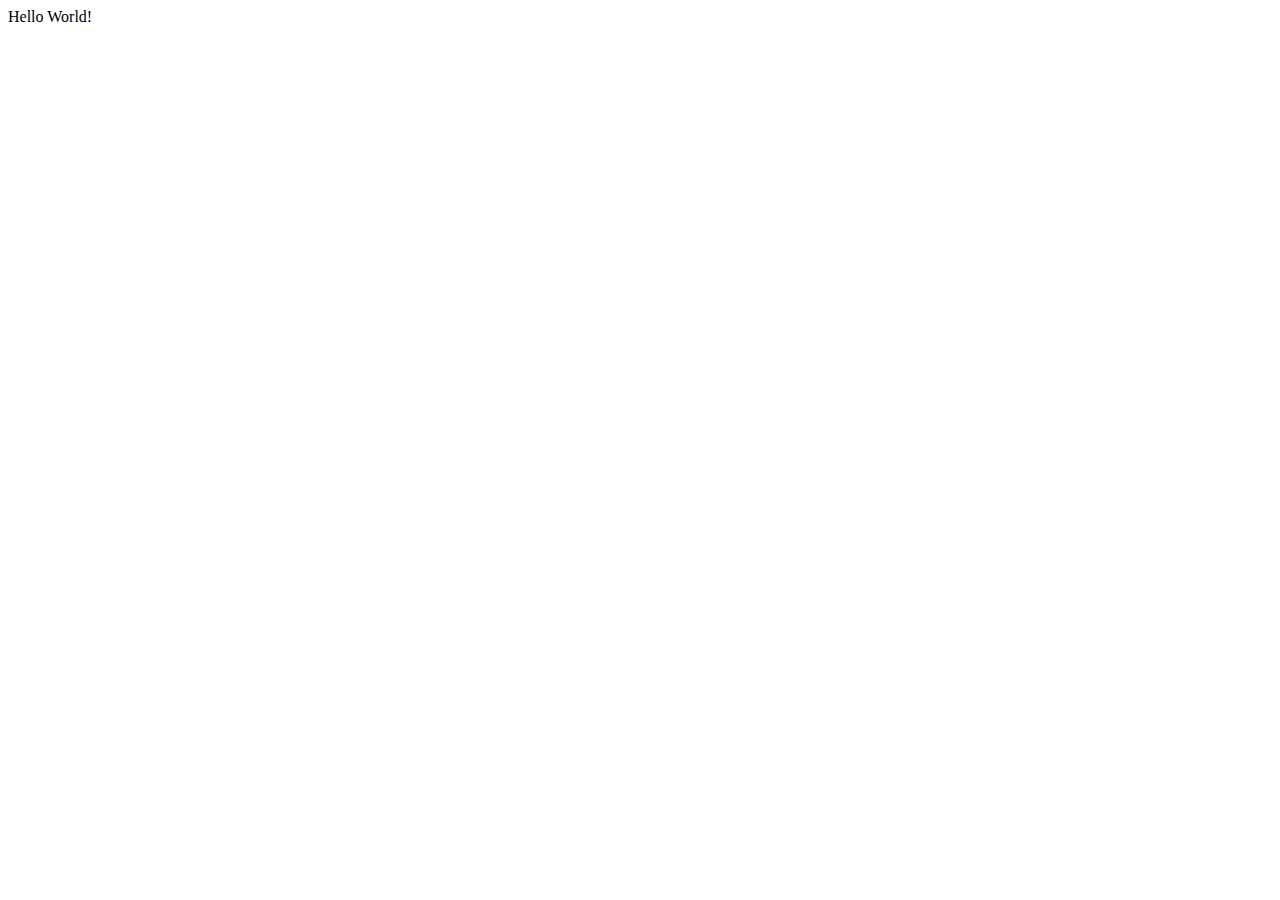
==== index.html @ 6cfe2fcf "Added files." ====
<!DOCTYPE html>
<html lang="en">
<head>
    <meta charset="UTF-8">
    <meta name="viewport" content="width=device-width, initial-scale=1.0">
    <title>The Central Perk</title>
</head>
<body>
    Hello World!
</body>
</html>
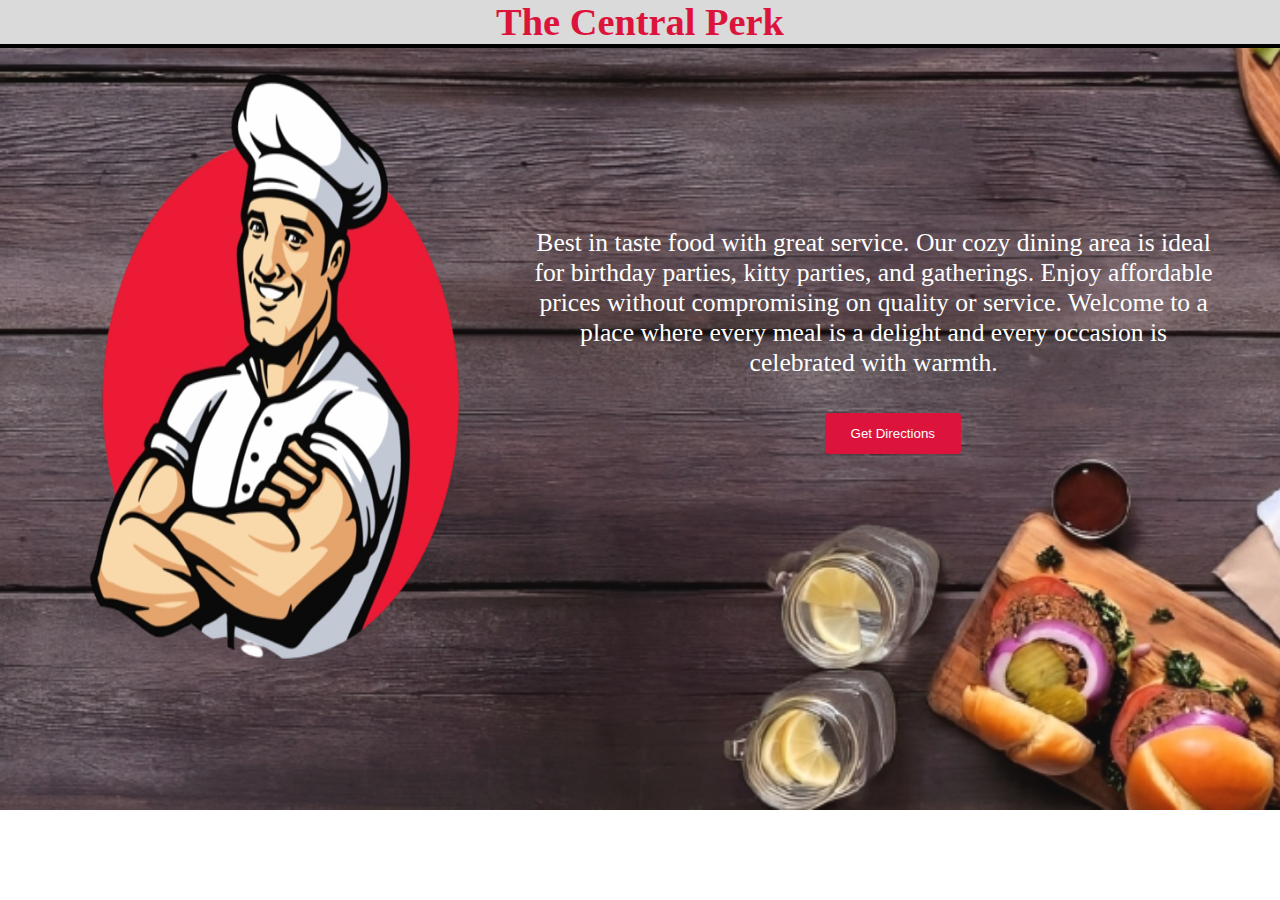
==== commit bea99c22: "Updated starting changes." ====
--- a/index.html
+++ b/index.html
@@ -1,11 +1,33 @@
 <!DOCTYPE html>
 <html lang="en">
+
 <head>
     <meta charset="UTF-8">
     <meta name="viewport" content="width=device-width, initial-scale=1.0">
+    <link rel="stylesheet" href="style.css">
     <title>The Central Perk</title>
 </head>
+
 <body>
-    Hello World!
+    <div id="home">
+        <h1 class="headline">The Central Perk</h1>
+        <div class="container">
+            <div class="logo">
+                <img src="./media/website_icon.png" alt="Logo">
+            </div>
+            <div class="about">
+                <p>Best in taste food with great service. Our cozy dining area is ideal for birthday parties, kitty
+                    parties, and gatherings. Enjoy affordable
+                    prices without compromising on quality or service. Welcome to a place where every meal is a delight
+                    and
+                    every occasion is celebrated with warmth.
+                </p>
+                <a class="map" href="https://maps.app.goo.gl/WcoyRKR1WsGSf6TG7" target="_blank">
+                    <button>Get Directions</button>
+                </a>
+            </div>
+        </div>
+    </div>
 </body>
+
 </html>--- a/style.css
+++ b/style.css
@@ -0,0 +1,101 @@
+* {
+    margin: 0px;
+    padding: 0px;
+}
+
+#home{
+    height: 80vh;
+    /* border: 4px solid red; */
+}
+
+.headline {
+    font-size: 3vw;
+    color: crimson;
+    background-color: #dadada;
+    text-align: center;
+    border-bottom: 4px solid black;
+}
+
+#home::before {
+    content: '';
+    background: url(./media/home_bg.png) no-repeat center center/cover;
+    position: absolute;
+    height: 90vh;
+    width: 100%;
+    z-index: -1;
+    opacity: 0.95;
+  }
+
+.container {
+    display: flex;
+    justify-content: space-between;
+    text-align: center;
+}
+
+.logo img {
+    height: 70vh;
+    width: 35vw;
+    padding-left: 4.5vw;
+}
+
+.about p {
+    font-size: 2vw;
+    margin-top: 20vh;
+    margin-left: 2vw;
+    margin-right: 5vw;
+    color: white;
+}
+
+.map button {
+    background-color: crimson;
+    color: white;
+    border: none;
+    border-radius: 4px;
+    padding: 1vw 2vw;
+    margin-top: 35px;
+
+}
+
+button:hover {
+    cursor: pointer;
+}
+
+@media (max-width: 600px) {
+
+    .container {
+        flex-direction: column;
+    }
+
+    .headline{
+        font-size: 40px;
+        background-color: none;
+    }
+    
+    .logo img{
+        width: 50vw;
+        height: 30vh;
+    }
+
+    #home::before {
+        content: '';
+        background: url(./media/home_bg.png) no-repeat center center/cover;
+        position: absolute;
+        height: 105vh;
+        width: 100%;
+        z-index: -1;
+        opacity: 0.95;
+      }
+
+    .about p{
+        margin: 40px;
+        font-size: 22px
+    }
+
+    .map button{
+        font-size: 22px;
+        border-radius: 4px;
+        padding: 2vw 4vw;
+        margin-top: 30px;
+    }
+
+}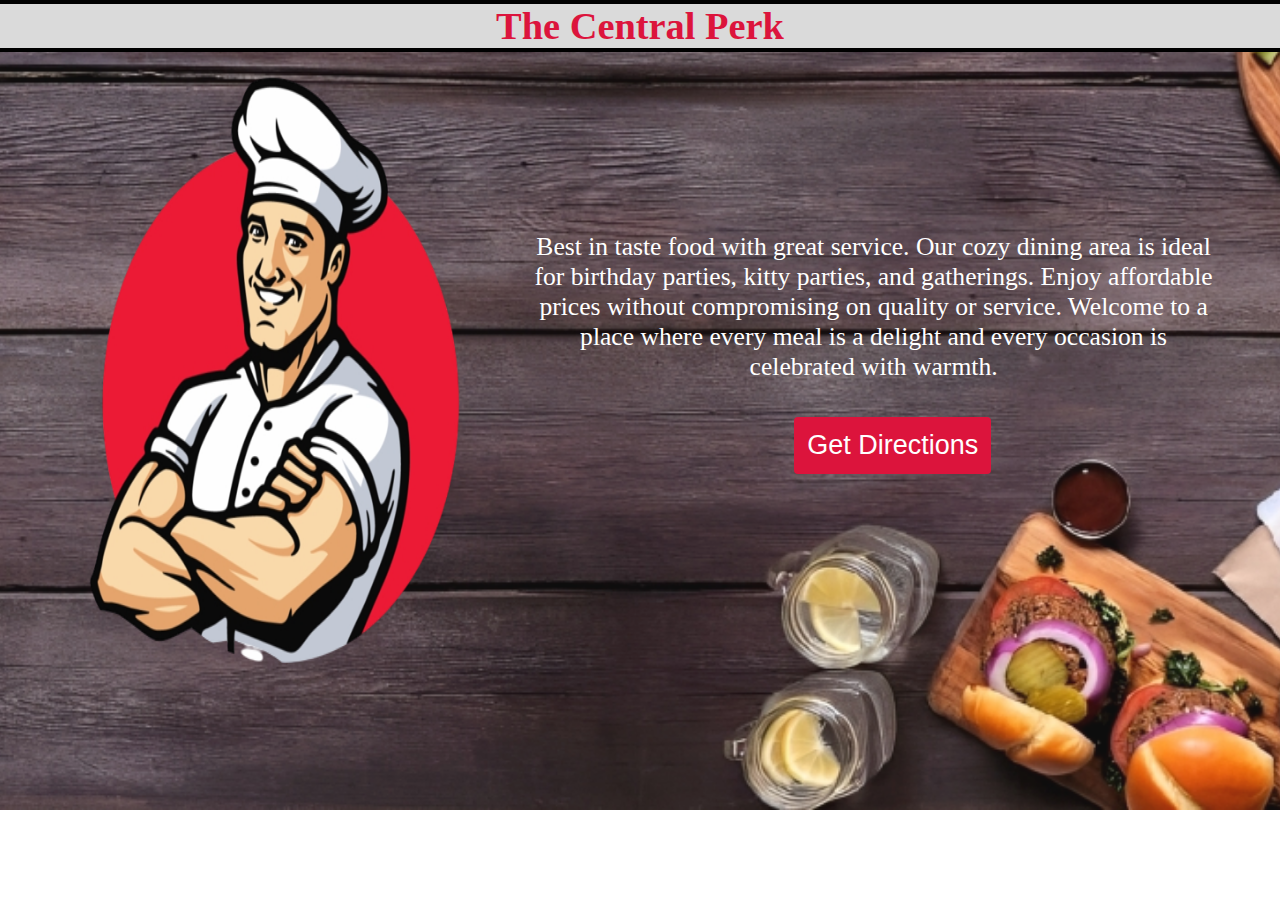
==== commit 30ae2de0: "Added Typing Text" ====
--- a/index.html
+++ b/index.html
@@ -6,6 +6,7 @@
     <meta name="viewport" content="width=device-width, initial-scale=1.0">
     <link rel="stylesheet" href="style.css">
     <title>The Central Perk</title>
+    <script src="script.js"></script>
 </head>
 
 <body>
@@ -15,19 +16,45 @@
             <div class="logo">
                 <img src="./media/website_icon.png" alt="Logo">
             </div>
+            <div class="typing-container">
+                <span class="text first-text">We offers </span>
+                <span class="text typing-text">Food</span>
+            </div>
             <div class="about">
-                <p>Best in taste food with great service. Our cozy dining area is ideal for birthday parties, kitty
+                <p id="pc_about">Best in taste food with great service. Our cozy dining area is ideal for birthday
+                    parties, kitty
                     parties, and gatherings. Enjoy affordable
                     prices without compromising on quality or service. Welcome to a place where every meal is a delight
                     and
                     every occasion is celebrated with warmth.
                 </p>
+                <p id="mobile_about">Welcome to a place where every meal is a delight and
+                    every occasion is celebrated with warmth.</p>
                 <a class="map" href="https://maps.app.goo.gl/WcoyRKR1WsGSf6TG7" target="_blank">
                     <button>Get Directions</button>
                 </a>
             </div>
         </div>
     </div>
+    <script>
+        const text = document.querySelector(".typing-text");
+        
+        const textLoad = () => {
+            setTimeout(() => {
+                text.textContent = "Best Food!";
+            }, 0);
+            setTimeout(() => {
+                text.textContent = "Great Service!";
+            }, 4000);
+            setTimeout(() => {
+                text.textContent = "Cool Dining!";
+            }, 8000);
+        }
+
+        textLoad()
+        setInterval(textLoad, 12000)
+    </script>
+    <script src="script.js"></script>
 </body>
 
 </html>--- a/style.css
+++ b/style.css
@@ -3,7 +3,7 @@
     padding: 0px;
 }
 
-#home{
+#home {
     height: 80vh;
     /* border: 4px solid red; */
 }
@@ -14,6 +14,7 @@
     background-color: #dadada;
     text-align: center;
     border-bottom: 4px solid black;
+    border-top: 4px solid black;
 }
 
 #home::before {
@@ -24,7 +25,7 @@
     width: 100%;
     z-index: -1;
     opacity: 0.95;
-  }
+}
 
 .container {
     display: flex;
@@ -38,6 +39,7 @@
     padding-left: 4.5vw;
 }
 
+
 .about p {
     font-size: 2vw;
     margin-top: 20vh;
@@ -46,13 +48,26 @@
     color: white;
 }
 
+.typing-container {
+    display: none;
+}
+
+.typing-text{
+    none
+}
+
+#mobile_about {
+    display: none;
+}
+
 .map button {
     background-color: crimson;
     color: white;
     border: none;
     border-radius: 4px;
-    padding: 1vw 2vw;
+    padding: 1vw 1vw;
     margin-top: 35px;
+    font-size: 3vh;
 
 }
 
@@ -66,36 +81,67 @@
         flex-direction: column;
     }
 
-    .headline{
+    .headline {
         font-size: 40px;
         background-color: none;
     }
-    
-    .logo img{
-        width: 50vw;
-        height: 30vh;
+
+    .logo img {
+        width: 60vw;
+        height: 40vh;
     }
 
     #home::before {
         content: '';
         background: url(./media/home_bg.png) no-repeat center center/cover;
         position: absolute;
-        height: 105vh;
+        height: 100vh;
         width: 100%;
         z-index: -1;
         opacity: 0.95;
-      }
-
-    .about p{
-        margin: 40px;
-        font-size: 22px
     }
 
-    .map button{
+    .typing-container{
+        display: flex;
+        flex-direction: column;
+        gap: 1vh;
+        text-align: center;
+        justify-content: center;
+    }
+
+    .typing-container .text{
+        position: relative;
+        font-weight: 600;
+    }
+
+    .typing-container .text.first-text{
+        font-size: 4vh;
+        color: #fff;
+    }
+
+    .typing-text{
+        font-size: 5vh;
+        color: crimson;
+    }
+    
+    #pc_about {
+        display: none;
+    }
+
+    #mobile_about {
+        display: block;
+        font-size: 6vw;
+        margin-top: 6vh;
+        margin-left: 3vw;
+        margin-right: 5vw;
+        color: #fff;
+    }
+
+    .map button {
         font-size: 22px;
         border-radius: 4px;
         padding: 2vw 4vw;
-        margin-top: 30px;
+        /* margin-top: 30px; */
     }
 
 }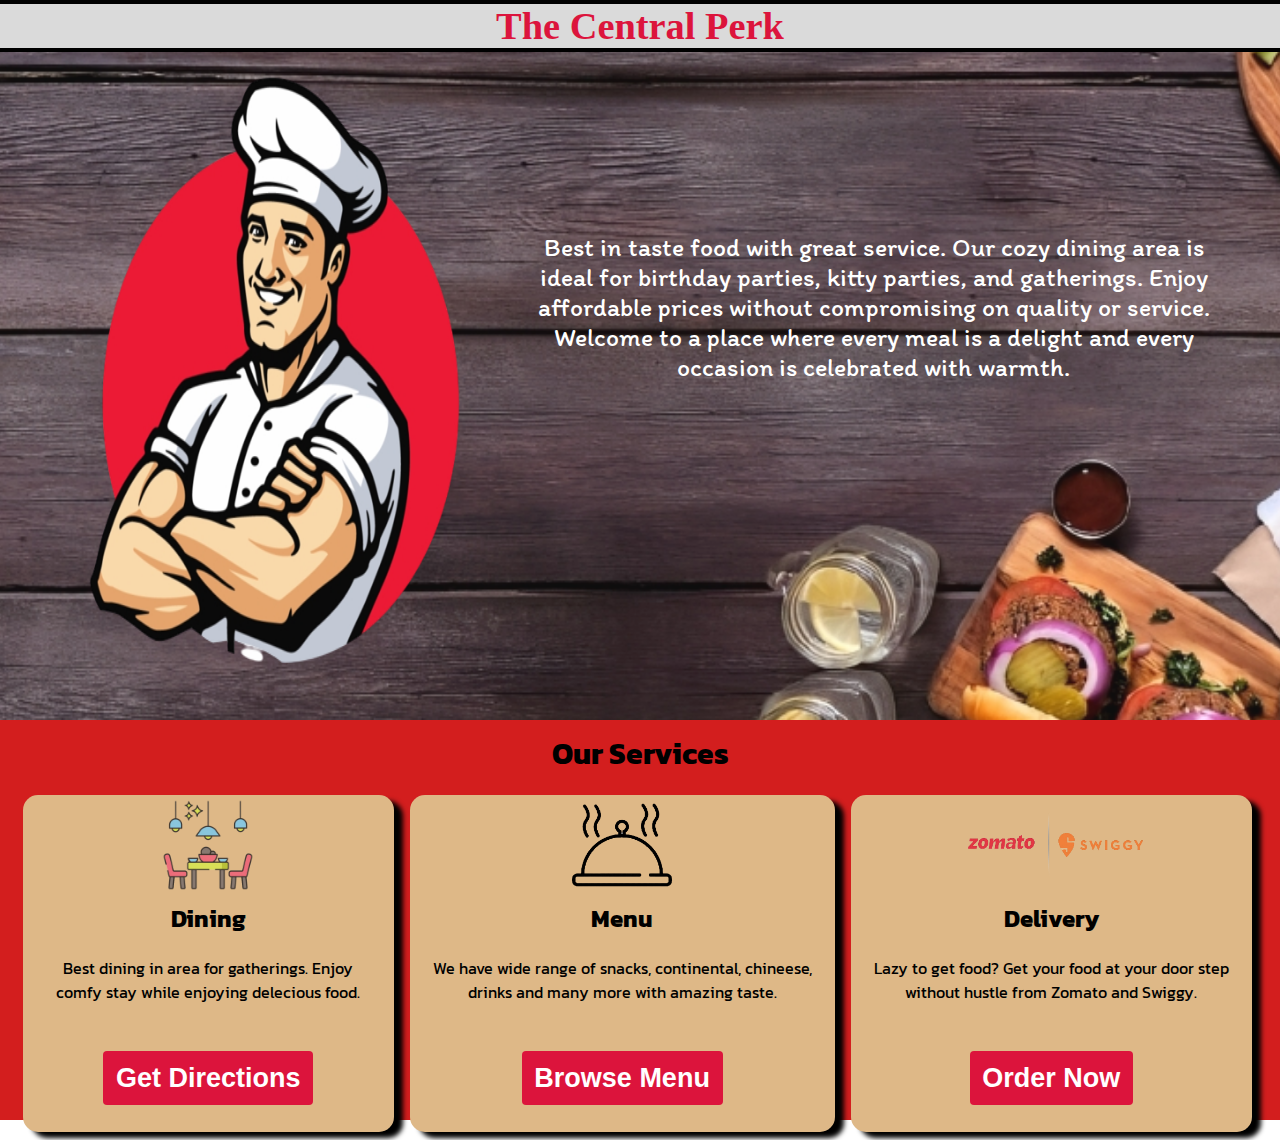
==== commit fd540006: "Added service cards" ====
--- a/index.html
+++ b/index.html
@@ -7,10 +7,14 @@
     <link rel="stylesheet" href="style.css">
     <title>The Central Perk</title>
     <script src="script.js"></script>
+    <link rel="preconnect" href="https://fonts.googleapis.com">
+    <link rel="preconnect" href="https://fonts.gstatic.com" crossorigin>
+    <link href="https://fonts.googleapis.com/css2?family=Itim&family=Kanit&family=Nunito+Sans:wght@200&display=swap"
+        rel="stylesheet">
 </head>
 
 <body>
-    <div id="home">
+    <section id="home">
         <h1 class="headline">The Central Perk</h1>
         <div class="container">
             <div class="logo">
@@ -18,7 +22,7 @@
             </div>
             <div class="typing-container">
                 <span class="text first-text">We offers </span>
-                <span class="text typing-text">Food</span>
+                <span class="text typing-text"></span>
             </div>
             <div class="about">
                 <p id="pc_about">Best in taste food with great service. Our cozy dining area is ideal for birthday
@@ -30,30 +34,38 @@
                 </p>
                 <p id="mobile_about">Welcome to a place where every meal is a delight and
                     every occasion is celebrated with warmth.</p>
-                <a class="map" href="https://maps.app.goo.gl/WcoyRKR1WsGSf6TG7" target="_blank">
-                    <button>Get Directions</button>
+            </div>
+        </div>
+    </section>
+    <section id="service_section">
+        <h1>Our Services</h1>
+        <div class="services">
+            <div class="service_box">
+                <img src="./media/dining_icon.png" alt="">
+                <h2>Dining</h2>
+                <p>Best dining in area for gatherings. Enjoy comfy stay while enjoying delecious food.</p>
+                <a href="https://maps.app.goo.gl/WcoyRKR1WsGSf6TG7" target="_blank">
+                    <button class="button">Get Directions</button>
+                </a>
+            </div>
+            <div class="service_box">
+                <img src="./media/menu_icon.png" alt="">
+                <h2>Menu</h2>
+                <p>We have wide range of snacks, continental, chineese, drinks and many more with amazing taste.</p>
+                <a href="https://maps.app.goo.gl/WcoyRKR1WsGSf6TG7" target="_blank">
+                    <button class="button">Browse Menu</button>
+                </a>
+            </div>
+            <div class="service_box">
+                <img src="./media/delivery_icons.png" alt="">
+                <h2>Delivery</h2>
+                <p>Lazy to get food? Get your food at your door step without hustle from Zomato and Swiggy.</p>
+                <a href="https://maps.app.goo.gl/WcoyRKR1WsGSf6TG7" target="_blank">
+                    <button class="button">Order Now</button>
                 </a>
             </div>
         </div>
-    </div>
-    <script>
-        const text = document.querySelector(".typing-text");
-        
-        const textLoad = () => {
-            setTimeout(() => {
-                text.textContent = "Best Food!";
-            }, 0);
-            setTimeout(() => {
-                text.textContent = "Great Service!";
-            }, 4000);
-            setTimeout(() => {
-                text.textContent = "Cool Dining!";
-            }, 8000);
-        }
-
-        textLoad()
-        setInterval(textLoad, 12000)
-    </script>
+    </section>
     <script src="script.js"></script>
 </body>
 
--- a/style.css
+++ b/style.css
@@ -1,6 +1,10 @@
 * {
     margin: 0px;
     padding: 0px;
+}
+
+html {
+    scroll-behavior: smooth;
 }
 
 #home {
@@ -46,102 +50,188 @@
     margin-left: 2vw;
     margin-right: 5vw;
     color: white;
-}
-
-.typing-container {
-    display: none;
-}
-
-.typing-text{
-    none
-}
-
-#mobile_about {
-    display: none;
-}
-
-.map button {
+    font-family: 'Itim', cursive;
+}
+
+.button {
     background-color: crimson;
     color: white;
     border: none;
     border-radius: 4px;
-    padding: 1vw 1vw;
-    margin-top: 35px;
+    padding: 0.9vw 1vw;
+    margin: 3vh;
     font-size: 3vh;
-
-}
-
-button:hover {
+    font-weight: 600;
+}
+
+.button:hover {
     cursor: pointer;
 }
 
+
 @media (max-width: 600px) {
 
     .container {
         flex-direction: column;
+    }
+
+    #home{
+        height: 85vh;
     }
 
     .headline {
         font-size: 40px;
-        background-color: none;
     }
 
     .logo img {
         width: 60vw;
         height: 40vh;
+        padding: 2vh;
     }
 
     #home::before {
         content: '';
         background: url(./media/home_bg.png) no-repeat center center/cover;
         position: absolute;
-        height: 100vh;
+        height: 98vh;
         width: 100%;
         z-index: -1;
         opacity: 0.95;
     }
 
-    .typing-container{
-        display: flex;
-        flex-direction: column;
-        gap: 1vh;
+    .typing-container {
+        display: flex;
+        flex-direction: column;
         text-align: center;
         justify-content: center;
     }
 
-    .typing-container .text{
+    .typing-container .text {
         position: relative;
         font-weight: 600;
     }
 
-    .typing-container .text.first-text{
+    .typing-container .text.first-text {
         font-size: 4vh;
         color: #fff;
     }
 
-    .typing-text{
+    .typing-text {
         font-size: 5vh;
         color: crimson;
-    }
-    
+        font-family: 'Kanit', sans-serif;
+    }
+
     #pc_about {
         display: none;
     }
 
     #mobile_about {
-        display: block;
         font-size: 6vw;
-        margin-top: 6vh;
-        margin-left: 3vw;
-        margin-right: 5vw;
+        margin: 4vh;
         color: #fff;
     }
 
-    .map button {
-        font-size: 22px;
-        border-radius: 4px;
-        padding: 2vw 4vw;
-        /* margin-top: 30px; */
-    }
-
+    #service_section {
+        display: flex;
+        flex-direction: column;
+        text-align: center;
+        background-color: crimson;
+        height: 164vh;
+    }
+
+    .services {
+        font-family: 'Kanit', sans-serif;
+        display: flex;
+        flex-direction: column;
+        justify-content: center;
+        align-items: center;
+        padding-left: 15px;
+        padding-right: 20px;
+        gap: 18px;
+    }
+
+    .service_box {
+        border-radius: 15px;
+        box-shadow: 9px 6px 5px;
+        background-color: burlywood;
+        margin: 8px;
+    }
+
+    #service_section img {
+        height: 150px;
+    }
+
+    #service_section h1 {
+        font-family: 'Kanit', sans-serif;
+        font-size: 30px;
+        padding: 11px;
+    }
+
+    #service_section p{
+        margin-left: 18px;
+        margin-right: 18px;
+    }
+    
+    .button{
+        padding: 1.2vh 1.3vh;
+    }
+}
+
+@media (min-width : 600px) {
+
+    .typing-container {
+        display: none;
+    }
+
+    .typing-text {
+        none
+    }
+
+    #mobile_about {
+        display: none;
+    }
+
+    #service_section {
+        display: flex;
+        flex-direction: column;
+        text-align: center;
+        background-color: rgb(211, 30, 30);
+        height: 400px;
+    }
+
+    .service_box {
+        /* width: 300px; */
+        border-radius: 15px;
+        box-shadow: 9px 6px 5px;
+        background-color: burlywood;
+        margin: 8px;
+        gap: 200px;
+    }
+
+    .services {
+        font-family: 'Kanit', sans-serif;
+        display: flex;
+        justify-content: center;
+        align-items: center;
+        padding-left: 15px;
+        padding-right: 20px;
+    }
+
+    #service_section img {
+        height: 100px;
+        /* width: 40%; */
+        /* aspect-ratio: 3/2;
+        object-fit: contain; */
+    }
+
+    #service_section h1 {
+        font-family: 'Kanit', sans-serif;
+        font-size: 30px;
+        padding: 11px;
+    }
+
+    .service_box p {
+        margin: 20px;
+    }
 }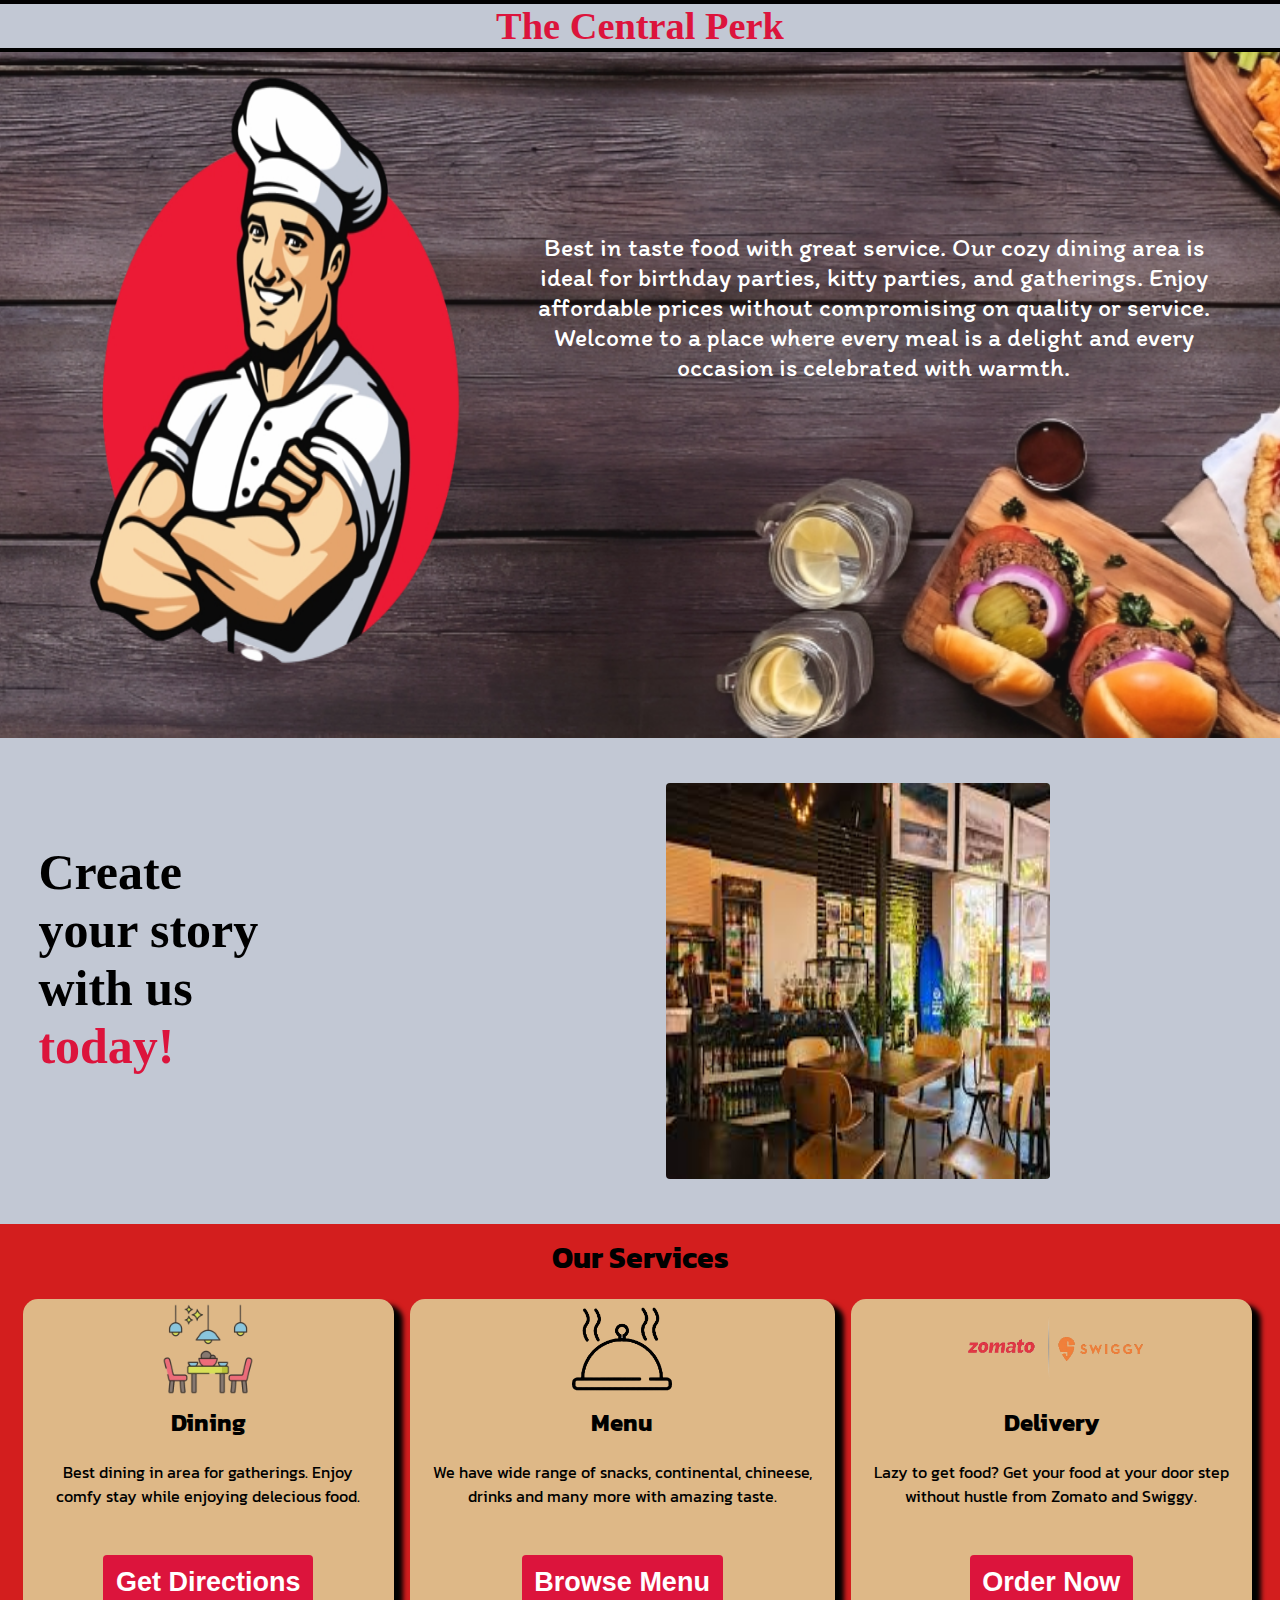
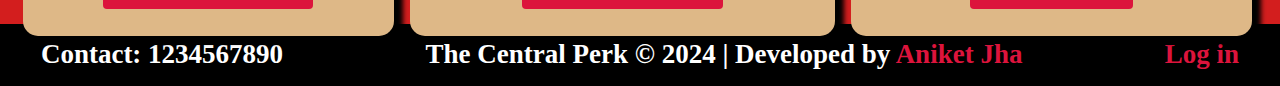
==== commit bb38dca9: "Added gallery and footer" ====
--- a/index.html
+++ b/index.html
@@ -37,6 +37,18 @@
             </div>
         </div>
     </section>
+    <section id="slideshow">
+        <h3>Create your story with us <span>today!</span></h3>
+        <div class="slide_img">
+            <img class="myslides" src="./media/image_1.jpeg">
+            <img class="myslides" src="./media/image_2.jpeg">
+            <img class="myslides" src="./media/image_3.jpeg">
+            <img class="myslides" src="./media/image_4.jpeg">
+            <img class="myslides" src="./media/image_5.jpeg">
+            <img class="myslides" src="./media/image_6.jpeg">
+            <img class="myslides" src="./media/image_7.jpeg">
+        </div>
+    </section>
     <section id="service_section">
         <h1>Our Services</h1>
         <div class="services">
@@ -66,6 +78,10 @@
             </div>
         </div>
     </section>
+    <section id="footer">
+        <h3><span class="contact">Contact: 1234567890</span> The Central Perk &#169; 2024 | Developed by <a href="https://www.linkedin.com/in/aniket-kumar-jha/">Aniket
+                Jha</a> <a class="log_in" href="#">Log in</a> </h3>
+    </section>
     <script src="script.js"></script>
 </body>
 
--- a/style.css
+++ b/style.css
@@ -15,7 +15,7 @@
 .headline {
     font-size: 3vw;
     color: crimson;
-    background-color: #dadada;
+    background-color: #c2c8d4;
     text-align: center;
     border-bottom: 4px solid black;
     border-top: 4px solid black;
@@ -68,6 +68,29 @@
     cursor: pointer;
 }
 
+#footer h3{
+    background-color: black;
+    font-size: 3vh;
+    text-align: center;
+    color: #fff;
+    padding: 1.7vh;
+    /* font-family: 'Kanit', sans-serif; */
+}
+
+.contact{
+    float: left;
+    margin-left: 2vw;
+}
+
+#footer a{
+    text-decoration: none;
+    color: crimson;
+}
+
+.log_in{
+    float: right;
+    margin-right: 2vw;
+}
 
 @media (max-width: 600px) {
 
@@ -176,9 +199,64 @@
     .button{
         padding: 1.2vh 1.3vh;
     }
+
+    #slideshow{
+        display: flex;
+        flex-direction: column;
+        height: 60vh;
+        width: 100%;
+        align-items: center;
+        justify-content: center;
+        background-color: #c2c8d4;
+    }
+
+    #slideshow h3{
+        font-size: 4vh;
+        margin: 7vw;
+    }
+
+    #slideshow span{
+        color: crimson;
+    }
+
+    .slide_img{
+        height: 50vh;
+        width: 80vw;
+        aspect-ratio: 3/2;
+        object-fit: contain;
+        margin-right: 20px;
+    }
+    
+    .myslides{
+        height: 40vh;
+        width: 80vw;
+        border-radius: 4px;
+    }
+
+    #footer h3{
+        background-color: black;
+        font-size: 8px;
+        text-align: center;
+        color: #fff;
+        padding: 1.7vh;
+    }
+    
+    #footer a{
+        text-decoration: none;
+        color: crimson;
+    }    
+
 }
 
 @media (min-width : 600px) {
+
+    #home{
+        height: 82vh;
+    }
+
+    #home::before{
+        height: 82vh;
+    }
 
     .typing-container {
         display: none;
@@ -220,9 +298,6 @@
 
     #service_section img {
         height: 100px;
-        /* width: 40%; */
-        /* aspect-ratio: 3/2;
-        object-fit: contain; */
     }
 
     #service_section h1 {
@@ -234,4 +309,38 @@
     .service_box p {
         margin: 20px;
     }
-}+
+    #slideshow{
+        display: flex;
+        height: 54vh;
+        /* border: 4px solid red; */
+        align-items: center;
+        justify-content: center;
+        background-color: #c2c8d4;
+    }
+
+    #slideshow h3{
+        font-size: 50px;
+        margin-right: 30vw; 
+        margin-left: 3vw;
+        margin-bottom: 5vh;
+    }
+
+    #slideshow span{
+        color: crimson;
+    }
+
+    .slide_img{
+        height: 44vh;
+        width: 50vw;
+        aspect-ratio: 3/2;
+        object-fit: contain;
+        margin-right: 20px;
+    }
+    
+    .myslides{
+        height: 44vh;
+        width: 30vw;
+        border-radius: 4px;
+    }
+}
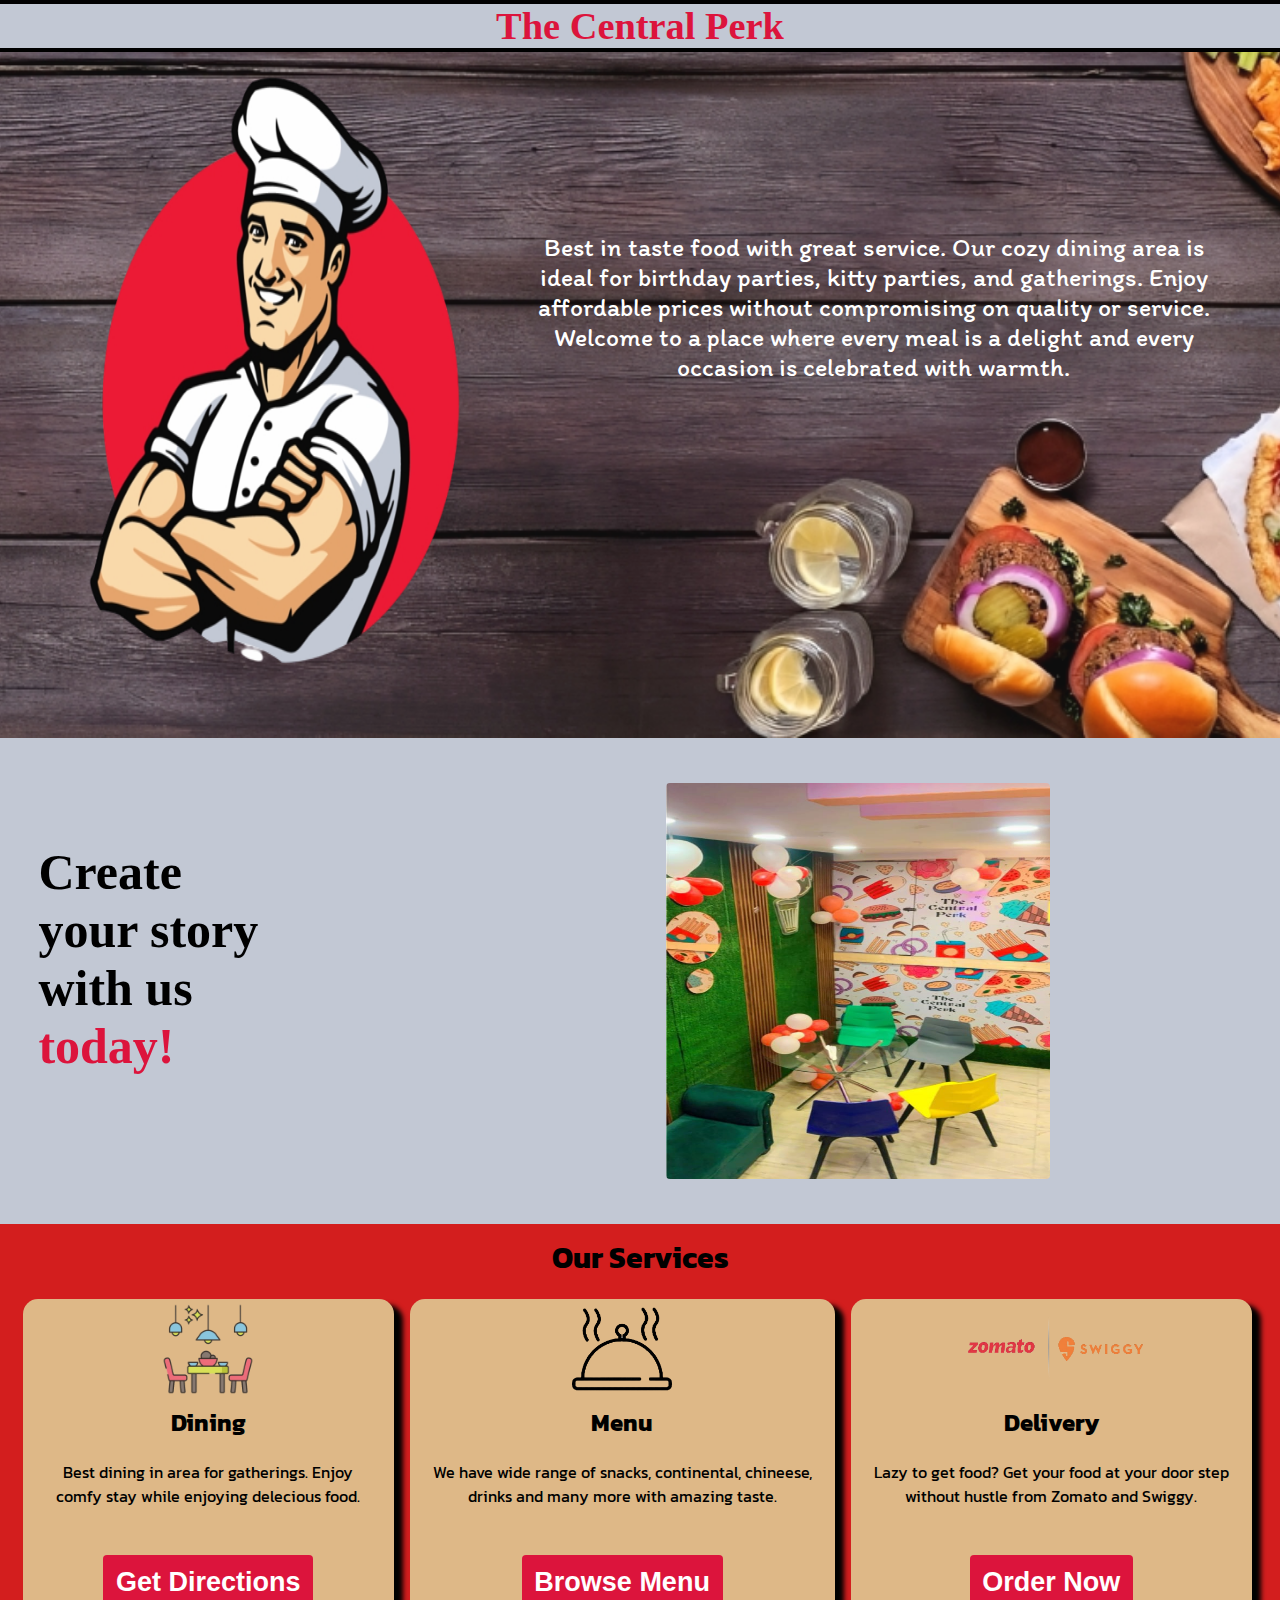
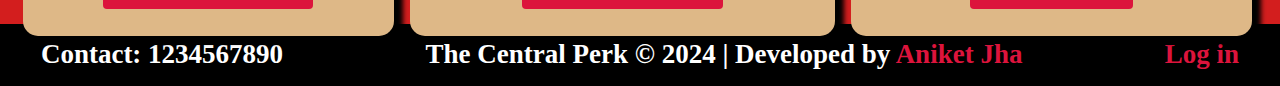
==== commit 4c08ae86: "Added log in page" ====
--- a/index.html
+++ b/index.html
@@ -47,6 +47,7 @@
             <img class="myslides" src="./media/image_5.jpeg">
             <img class="myslides" src="./media/image_6.jpeg">
             <img class="myslides" src="./media/image_7.jpeg">
+            <img class="myslides" src="./media/image_8.jpeg">
         </div>
     </section>
     <section id="service_section">
@@ -80,7 +81,7 @@
     </section>
     <section id="footer">
         <h3><span class="contact">Contact: 1234567890</span> The Central Perk &#169; 2024 | Developed by <a href="https://www.linkedin.com/in/aniket-kumar-jha/">Aniket
-                Jha</a> <a class="log_in" href="#">Log in</a> </h3>
+                Jha</a> <a class="log_in" href="login.html">Log in</a> </h3>
     </section>
     <script src="script.js"></script>
 </body>
